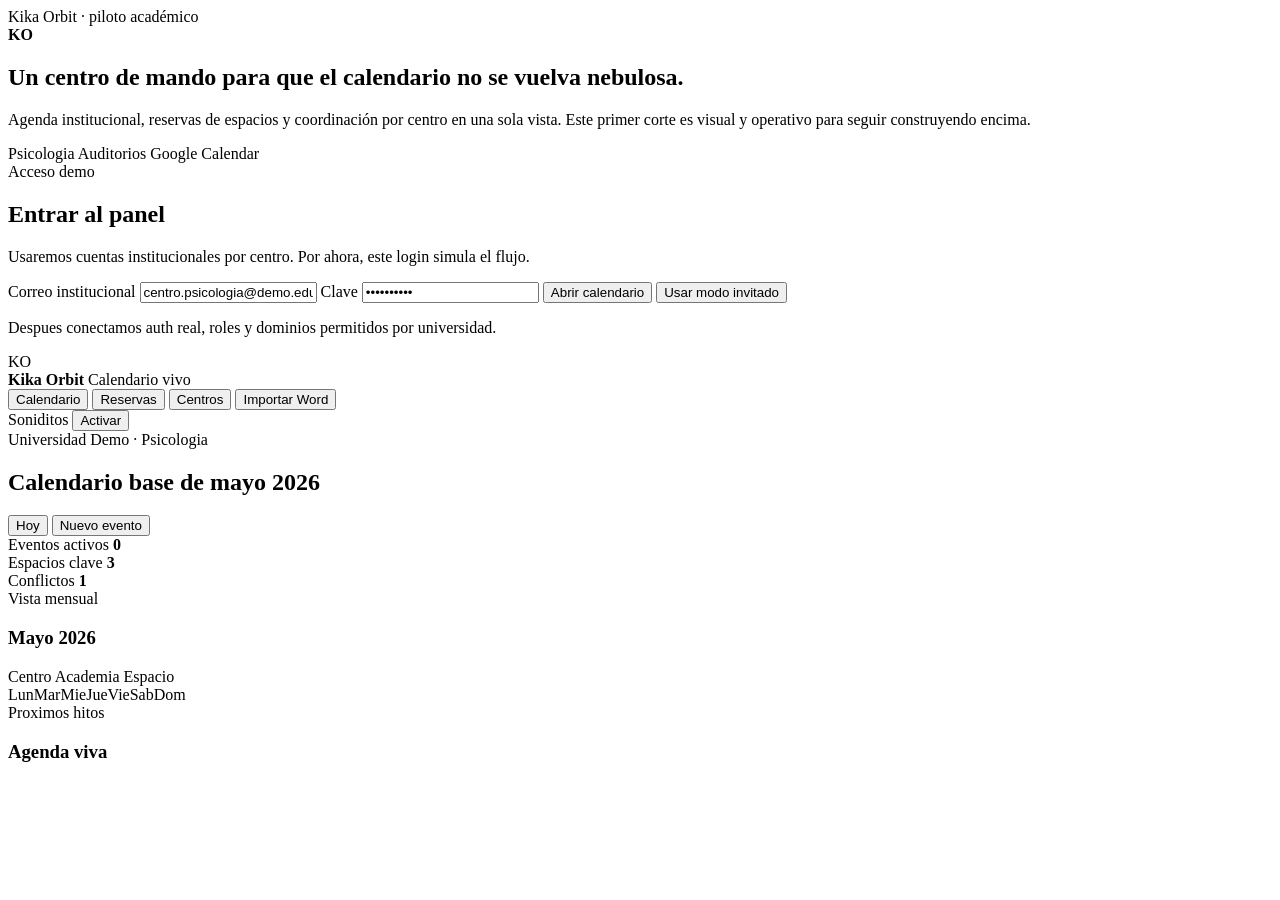
==== backend/kika_orbit/web/static/index.html @ c451f5fb "Add initial Kika Orbit web UI" ====
<!doctype html>
<html lang="es">
  <head>
    <meta charset="utf-8" />
    <meta name="viewport" content="width=device-width, initial-scale=1" />
    <title>Kika Orbit | Calendario institucional</title>
    <meta
      name="description"
      content="Primer tablero web de Kika Orbit para coordinar calendarios universitarios, centros y espacios compartidos."
    />
    <link rel="stylesheet" href="/assets/styles.css" />
  </head>
  <body>
    <div class="ambient ambient-one"></div>
    <div class="ambient ambient-two"></div>
    <main class="shell" data-screen="login">
      <section class="login-view" aria-labelledby="login-title">
        <div class="brand-panel">
          <span class="eyebrow">Kika Orbit · piloto académico</span>
          <div class="orbit-mark" aria-hidden="true">
            <span></span>
            <span></span>
            <strong>KO</strong>
          </div>
          <h1 id="login-title">Un centro de mando para que el calendario no se vuelva nebulosa.</h1>
          <p>
            Agenda institucional, reservas de espacios y coordinación por centro en una sola vista.
            Este primer corte es visual y operativo para seguir construyendo encima.
          </p>
          <div class="signal-row" aria-label="Modulos del piloto">
            <span>Psicologia</span>
            <span>Auditorios</span>
            <span>Google Calendar</span>
          </div>
        </div>

        <form class="login-card" id="login-form">
          <div>
            <span class="eyebrow">Acceso demo</span>
            <h2>Entrar al panel</h2>
            <p>Usaremos cuentas institucionales por centro. Por ahora, este login simula el flujo.</p>
          </div>
          <label>
            Correo institucional
            <input value="centro.psicologia@demo.edu" type="email" autocomplete="email" />
          </label>
          <label>
            Clave
            <input value="orbit-demo" type="password" autocomplete="current-password" />
          </label>
          <button class="primary-action" type="submit">Abrir calendario</button>
          <button class="ghost-action" type="button" id="demo-button">Usar modo invitado</button>
          <p class="microcopy">Despues conectamos auth real, roles y dominios permitidos por universidad.</p>
        </form>
      </section>

      <section class="app-view" aria-label="Panel de Kika Orbit">
        <aside class="sidebar">
          <div class="mini-brand">
            <div class="mini-logo">KO</div>
            <div>
              <strong>Kika Orbit</strong>
              <span>Calendario vivo</span>
            </div>
          </div>
          <nav aria-label="Navegacion principal">
            <button class="nav-item active">Calendario</button>
            <button class="nav-item">Reservas</button>
            <button class="nav-item">Centros</button>
            <button class="nav-item">Importar Word</button>
          </nav>
          <div class="sound-card">
            <span>Soniditos</span>
            <button id="sound-toggle" type="button" aria-pressed="false">Activar</button>
          </div>
        </aside>

        <section class="workspace">
          <header class="topbar">
            <div>
              <span class="eyebrow">Universidad Demo · Psicologia</span>
              <h2>Calendario base de mayo 2026</h2>
            </div>
            <div class="top-actions">
              <button class="ghost-action compact" id="today-button" type="button">Hoy</button>
              <button class="primary-action compact" id="new-event-button" type="button">Nuevo evento</button>
            </div>
          </header>

          <section class="metrics" aria-label="Resumen operativo">
            <article>
              <span>Eventos activos</span>
              <strong id="metric-events">0</strong>
            </article>
            <article>
              <span>Espacios clave</span>
              <strong>3</strong>
            </article>
            <article>
              <span>Conflictos</span>
              <strong class="gold">1</strong>
            </article>
          </section>

          <div class="content-grid">
            <section class="calendar-panel" aria-labelledby="calendar-title">
              <div class="panel-heading">
                <div>
                  <span class="eyebrow">Vista mensual</span>
                  <h3 id="calendar-title">Mayo 2026</h3>
                </div>
                <div class="calendar-legend">
                  <span><i class="dot orange"></i> Centro</span>
                  <span><i class="dot violet"></i> Academia</span>
                  <span><i class="dot gold"></i> Espacio</span>
                </div>
              </div>
              <div class="weekdays" aria-hidden="true">
                <span>Lun</span><span>Mar</span><span>Mie</span><span>Jue</span><span>Vie</span><span>Sab</span><span>Dom</span>
              </div>
              <div class="calendar-grid" id="calendar-grid"></div>
            </section>

            <aside class="agenda-panel" aria-labelledby="agenda-title">
              <div class="panel-heading">
                <div>
                  <span class="eyebrow">Proximos hitos</span>
                  <h3 id="agenda-title">Agenda viva</h3>
                </div>
              </div>
              <div class="agenda-list" id="agenda-list"></div>
            </aside>
          </div>
        </section>
      </section>

      <dialog class="event-dialog" id="event-dialog">
        <form method="dialog" id="event-form">
          <div class="panel-heading">
            <div>
              <span class="eyebrow">Crear evento rapido</span>
              <h3>Nuevo movimiento orbital</h3>
            </div>
            <button class="icon-button" value="cancel" aria-label="Cerrar">x</button>
          </div>
          <label>
            Titulo
            <input name="title" value="Asamblea centro de estudiantes" required minlength="2" />
          </label>
          <label>
            Categoria
            <select name="category">
              <option value="centro">Centro</option>
              <option value="academico">Academico</option>
              <option value="espacio">Espacio</option>
            </select>
          </label>
          <div class="split-fields">
            <label>
              Inicio
              <input name="starts_at" type="datetime-local" value="2026-05-26T14:00" required />
            </label>
            <label>
              Termino
              <input name="ends_at" type="datetime-local" value="2026-05-26T16:00" required />
            </label>
          </div>
          <label>
            Detalle
            <textarea name="description">Coordinacion inicial con sala por confirmar.</textarea>
          </label>
          <button class="primary-action" type="submit">Guardar en calendario</button>
        </form>
      </dialog>
    </main>
    <script src="/assets/app.js" type="module"></script>
  </body>
</html>
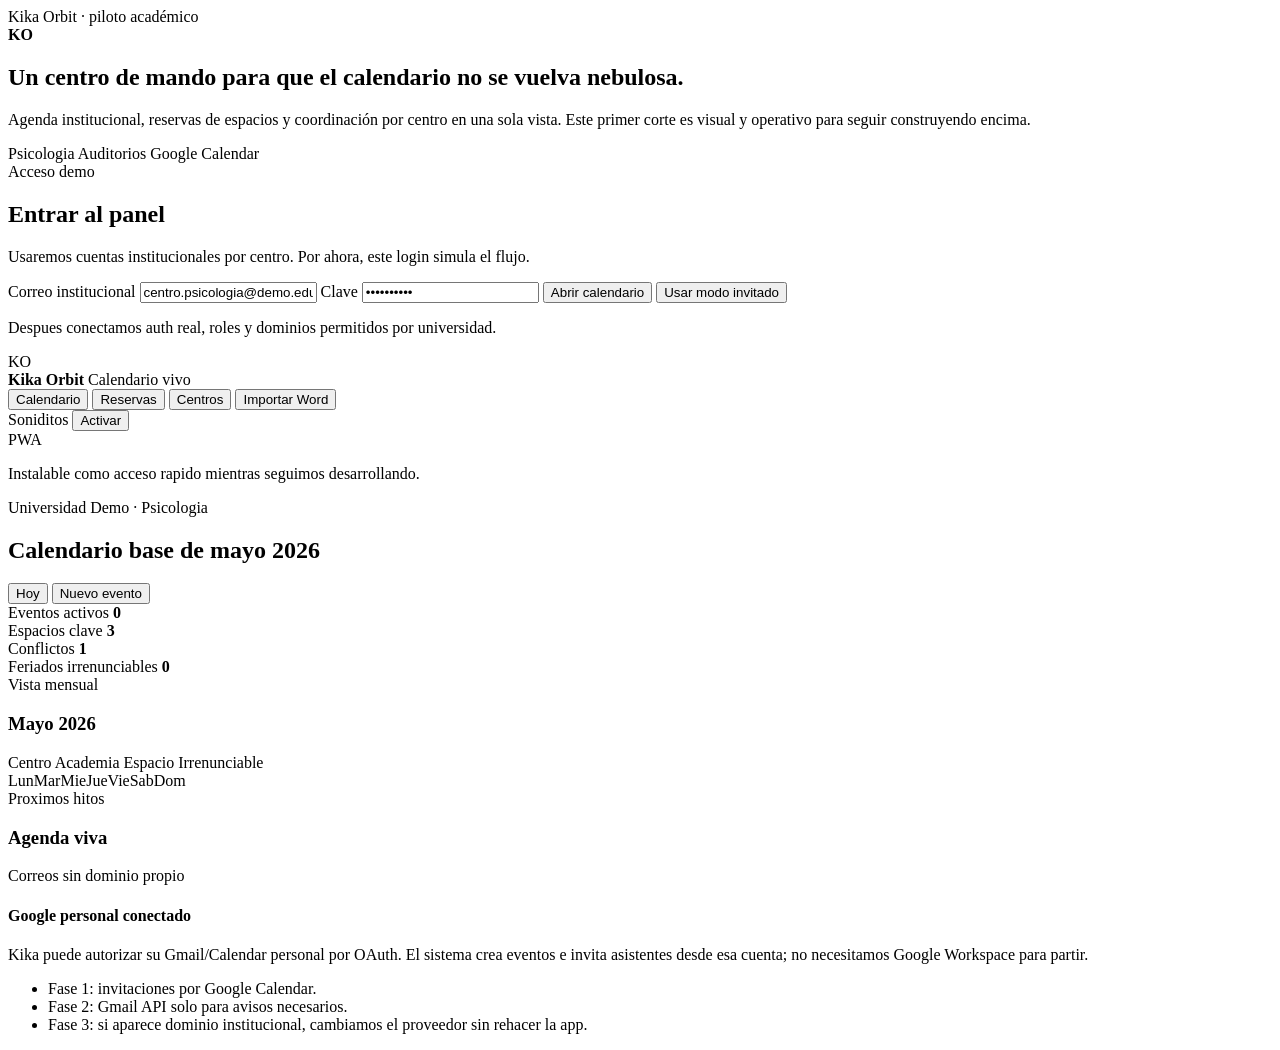
==== commit b219f891: "Add PWA shell and Chile holidays" ====
--- a/backend/kika_orbit/web/static/index.html
+++ b/backend/kika_orbit/web/static/index.html
@@ -8,7 +8,11 @@
       name="description"
       content="Primer tablero web de Kika Orbit para coordinar calendarios universitarios, centros y espacios compartidos."
     />
-    <link rel="stylesheet" href="/assets/styles.css" />
+    <meta name="theme-color" content="#ff7a2f" />
+    <link rel="manifest" href="/manifest.webmanifest" />
+    <link rel="icon" href="/assets/orbit-icon.svg" type="image/svg+xml" />
+    <link rel="apple-touch-icon" href="/assets/orbit-icon.svg" />
+    <link rel="stylesheet" href="/assets/styles.css?v=2" />
   </head>
   <body>
     <div class="ambient ambient-one"></div>
@@ -73,6 +77,11 @@
             <span>Soniditos</span>
             <button id="sound-toggle" type="button" aria-pressed="false">Activar</button>
           </div>
+          <div class="install-card">
+            <span>PWA</span>
+            <p>Instalable como acceso rapido mientras seguimos desarrollando.</p>
+            <button id="install-button" type="button" hidden>Instalar</button>
+          </div>
         </aside>
 
         <section class="workspace">
@@ -99,6 +108,10 @@
             <article>
               <span>Conflictos</span>
               <strong class="gold">1</strong>
+            </article>
+            <article>
+              <span>Feriados irrenunciables</span>
+              <strong id="metric-holidays">0</strong>
             </article>
           </section>
 
@@ -113,6 +126,7 @@
                   <span><i class="dot orange"></i> Centro</span>
                   <span><i class="dot violet"></i> Academia</span>
                   <span><i class="dot gold"></i> Espacio</span>
+                  <span><i class="dot red"></i> Irrenunciable</span>
                 </div>
               </div>
               <div class="weekdays" aria-hidden="true">
@@ -129,6 +143,19 @@
                 </div>
               </div>
               <div class="agenda-list" id="agenda-list"></div>
+              <div class="google-panel">
+                <span class="eyebrow">Correos sin dominio propio</span>
+                <h4>Google personal conectado</h4>
+                <p>
+                  Kika puede autorizar su Gmail/Calendar personal por OAuth. El sistema crea eventos
+                  e invita asistentes desde esa cuenta; no necesitamos Google Workspace para partir.
+                </p>
+                <ul>
+                  <li>Fase 1: invitaciones por Google Calendar.</li>
+                  <li>Fase 2: Gmail API solo para avisos necesarios.</li>
+                  <li>Fase 3: si aparece dominio institucional, cambiamos el proveedor sin rehacer la app.</li>
+                </ul>
+              </div>
             </aside>
           </div>
         </section>
@@ -173,6 +200,6 @@
         </form>
       </dialog>
     </main>
-    <script src="/assets/app.js" type="module"></script>
+    <script src="/assets/app.js?v=2" type="module"></script>
   </body>
 </html>
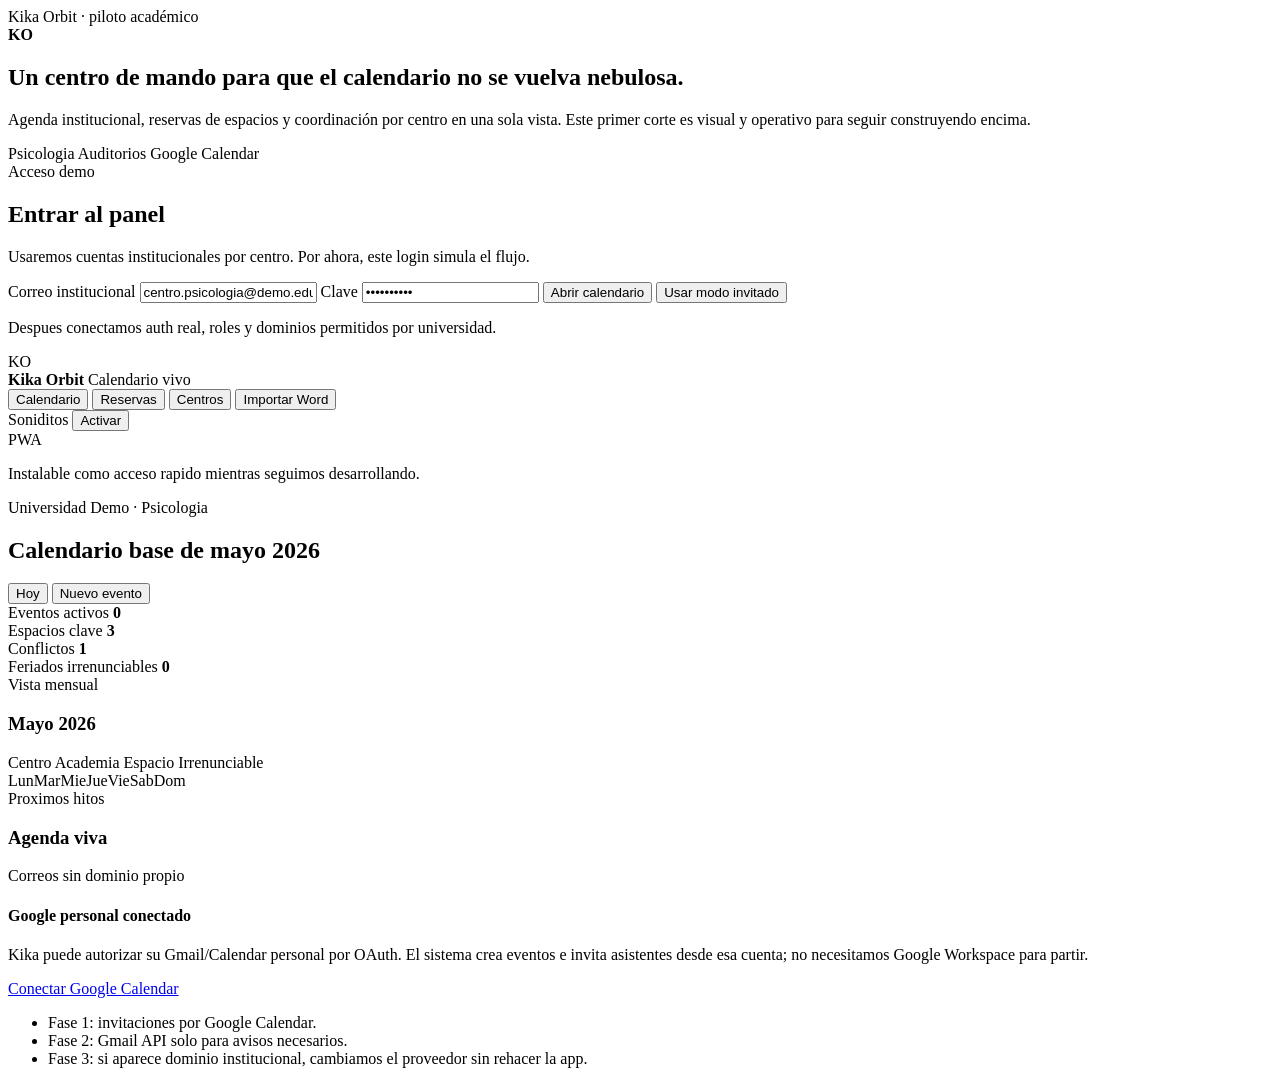
==== commit 10ffc201: "Add Google OAuth connection flow" ====
--- a/backend/kika_orbit/web/static/index.html
+++ b/backend/kika_orbit/web/static/index.html
@@ -150,6 +150,7 @@
                   Kika puede autorizar su Gmail/Calendar personal por OAuth. El sistema crea eventos
                   e invita asistentes desde esa cuenta; no necesitamos Google Workspace para partir.
                 </p>
+                <a class="google-link" href="/api/integrations/google/login">Conectar Google Calendar</a>
                 <ul>
                   <li>Fase 1: invitaciones por Google Calendar.</li>
                   <li>Fase 2: Gmail API solo para avisos necesarios.</li>
